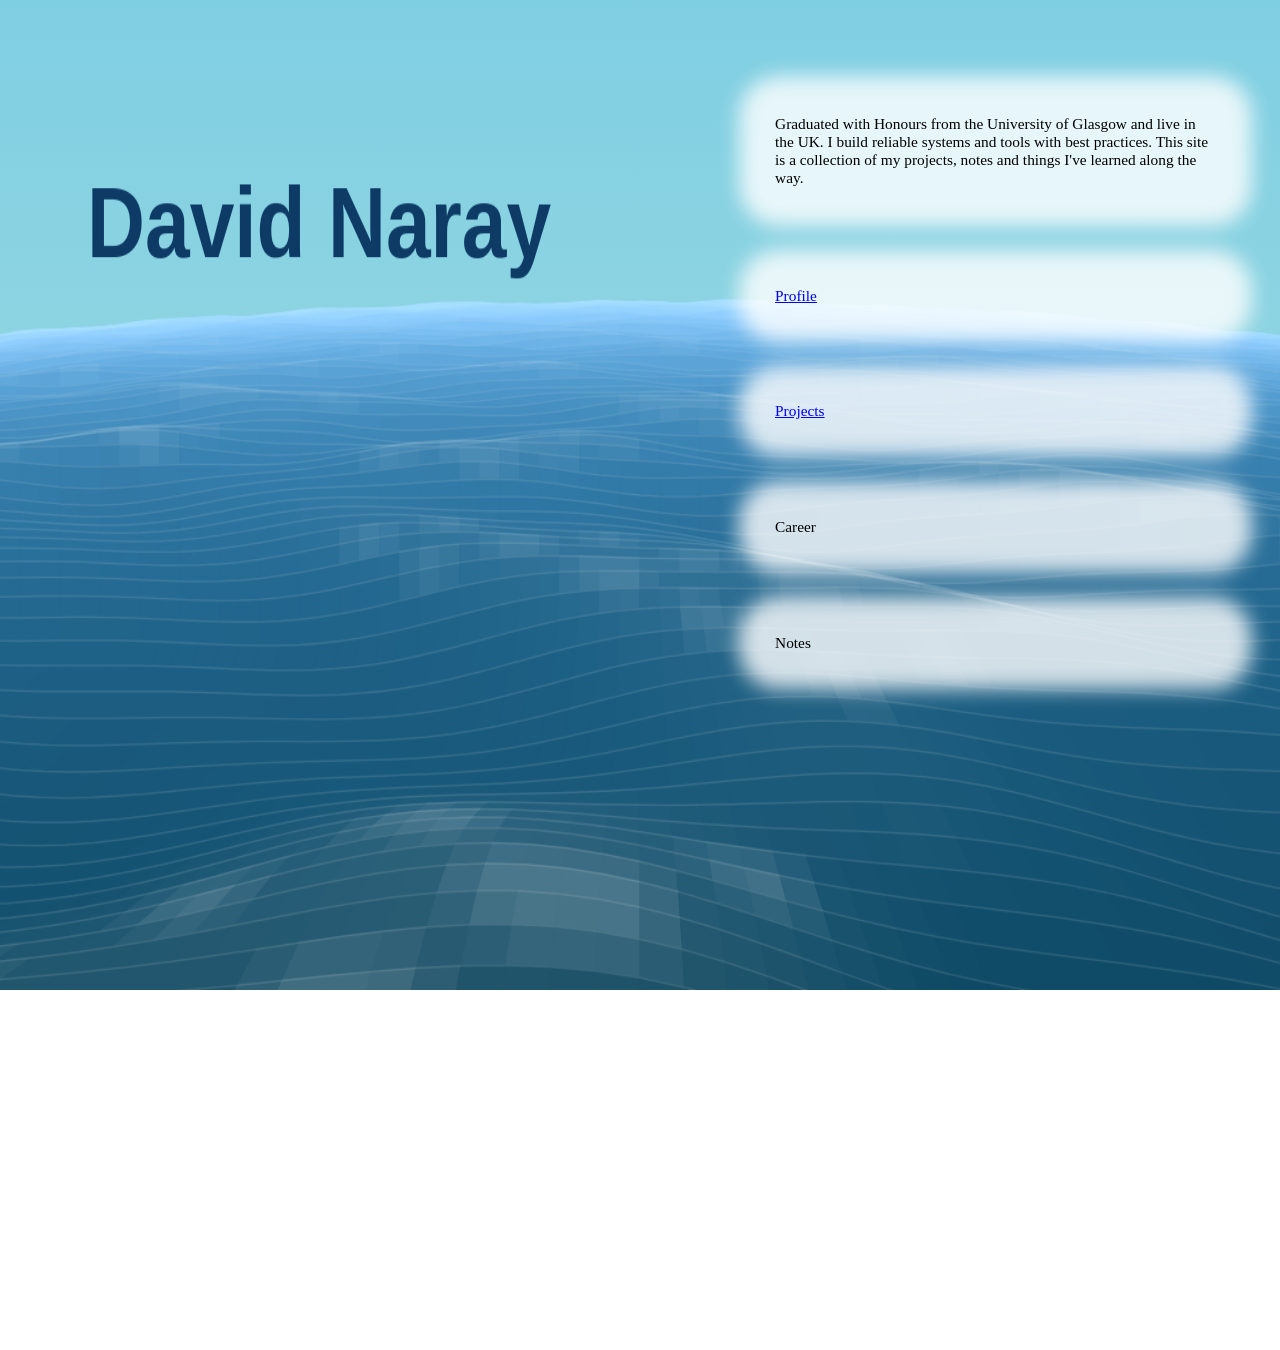
==== index.html @ d2452ba3 "first commit, initially made with docker and had a different structure so all the links will be brok" ====
<!DOCTYPE html>
<html lang="en">
<head>
    <meta charset="UTF-8">
    <meta name="viewport" content="width=device-width, initial-scale=1.0">
    <link rel="stylesheet" href="stylesheet.css">
    <!-- <script type="text/javascript" src="HomeJs.js" defer></script> -->
    <title>David Naray</title>
</head>
<body>
    <div class="scene">
        <div class="sky"></div>
        <canvas class="waves"></canvas>
    </div>

    <div class="content">
        <div class="card">
            <div style="overflow:auto;height:100%;width:100%;overflow-x: hidden;display:flex;align-items: center;">
                Graduated with Honours from the University of Glasgow and live in the UK. I build 
                reliable systems and tools with best practices. This site is a collection of my projects, 
                notes and things I've learned along the way.
            </div>

        </div>

        <a class="card" href="/Profile.html">
            Profile
        </a>

        <a class="card" href="/Projects.html">
            Projects
        </a>

        <div class="card">
            Career
        </div>

        <div class="card">
            Notes
        </div>
    </div>

    <script src="HomeJs.js"></script>
</body>
</html>
---- stylesheet.css ----
:root {
  --horizon: 30%;
  --blur-size: 4%;
  
  --ocean-width: 200%;
  --ocean-height: 100%;

  --drop: 70px;
  --pad: 200px;

  --name-size: 0px; 
  --name-gap: 1.5;

  --content-top:0px;
}

body { 
  margin: 0; 
  height: 150vh;
  width:100vw;
  overflow-x: hidden;
}

.scene {
  position: fixed;
  inset: -10%;

  /*
    Give ourselves some extra pixels because
    the transformation will move the edges.
  */
  width: 120%;
  height: 120%;

  overflow: hidden;

  z-index: 0;
}

.content {
  position: fixed;                    /* was fixed */
  /* width:100%; */
  right:0;
  width:var(--content-w, 100%);
  z-index: 10;
  box-sizing: border-box;
  /* margin-top: calc(var(--horizon-y, 30vh) + var(--name-size) * var(--name-gap) );    stacked: starts under the name */
  top: var(--content-top, 30vh);
  height: calc( calc(100vh - var(--content-top, 30vh)) *0.85);
  /* min-height: calc(100vh - var(--horizon-y, 30vh) - var(--name-size) * var(--name-gap) ); */
  padding: 2rem 1rem 4rem;
  /* outline: 2px solid red; */
  font-size: max(1.2vw,1.5vh);

  display: grid;
  grid-template-columns: 1fr;
  /* grid-template-rows: 1.5fr repeat(4, 1fr);*/
  grid-template-rows: minmax(0, 1.5fr) repeat(4, minmax(0, 1fr)); 
  /* align-content: stretch; */
  /* gap: 2rem; */

  overflow-y: auto;
}

/* --------------------
   SKY
-------------------- */

.sky {
  position: absolute;
  inset: 0;

  /* background: linear-gradient(
    180deg,
    #7bcde3 0%,
    rgb(169, 223, 224) 50%,
    #c5dfc9 100%
  ); */
  background: linear-gradient(180deg, #7bcde3 0%, #a9dfe0 100%);
}


/* your existing .ocean stays as it is, sitting behind */

.waves {
  position: absolute;
  left: 0;
  top: calc( var(--horizon) - var(--pad) );
  width: 100%;
  /* height: calc(100% - var(--horizon) );*/
  height: calc(100% - var(--horizon) + var(--pad));
  pointer-events: none;

}


.card {
  position: relative;
  isolation: isolate;          /* keeps the ::before behind the text, but above the water */
  /* max-width: 720px; */
  /* margin: 0 auto 4rem; */
  padding: 3rem;             /* extra padding so the text sits in the solid part */
  padding-top: 2rem;
  padding-bottom: 2rem;
  /* color: #0d3b66; */
  box-sizing: border-box;
  width: min(700px, 100%);
  /* margin: 0 auto 2rem;          always centred in whatever column it's in */
  /* container-type: size; */
  /* font-size: 4cqh; */
  display:flex;
  align-items: center;
  margin-inline: auto;
}

html.side .content {
  margin-top: 0;
  min-height: 85vh;
  width: var(--content-w);
  margin-left: auto;
  padding-top: 4rem;
}

.card::before {
  content: "";
  position: absolute;
  inset: 12px;                 /* how far the solid white sits in from the box edge */
  z-index: -1;
  background: rgba(255, 255, 255, 0.8);
  border-radius: 40px;
  filter: blur(10px);          /* this is the fade around the edges */
}
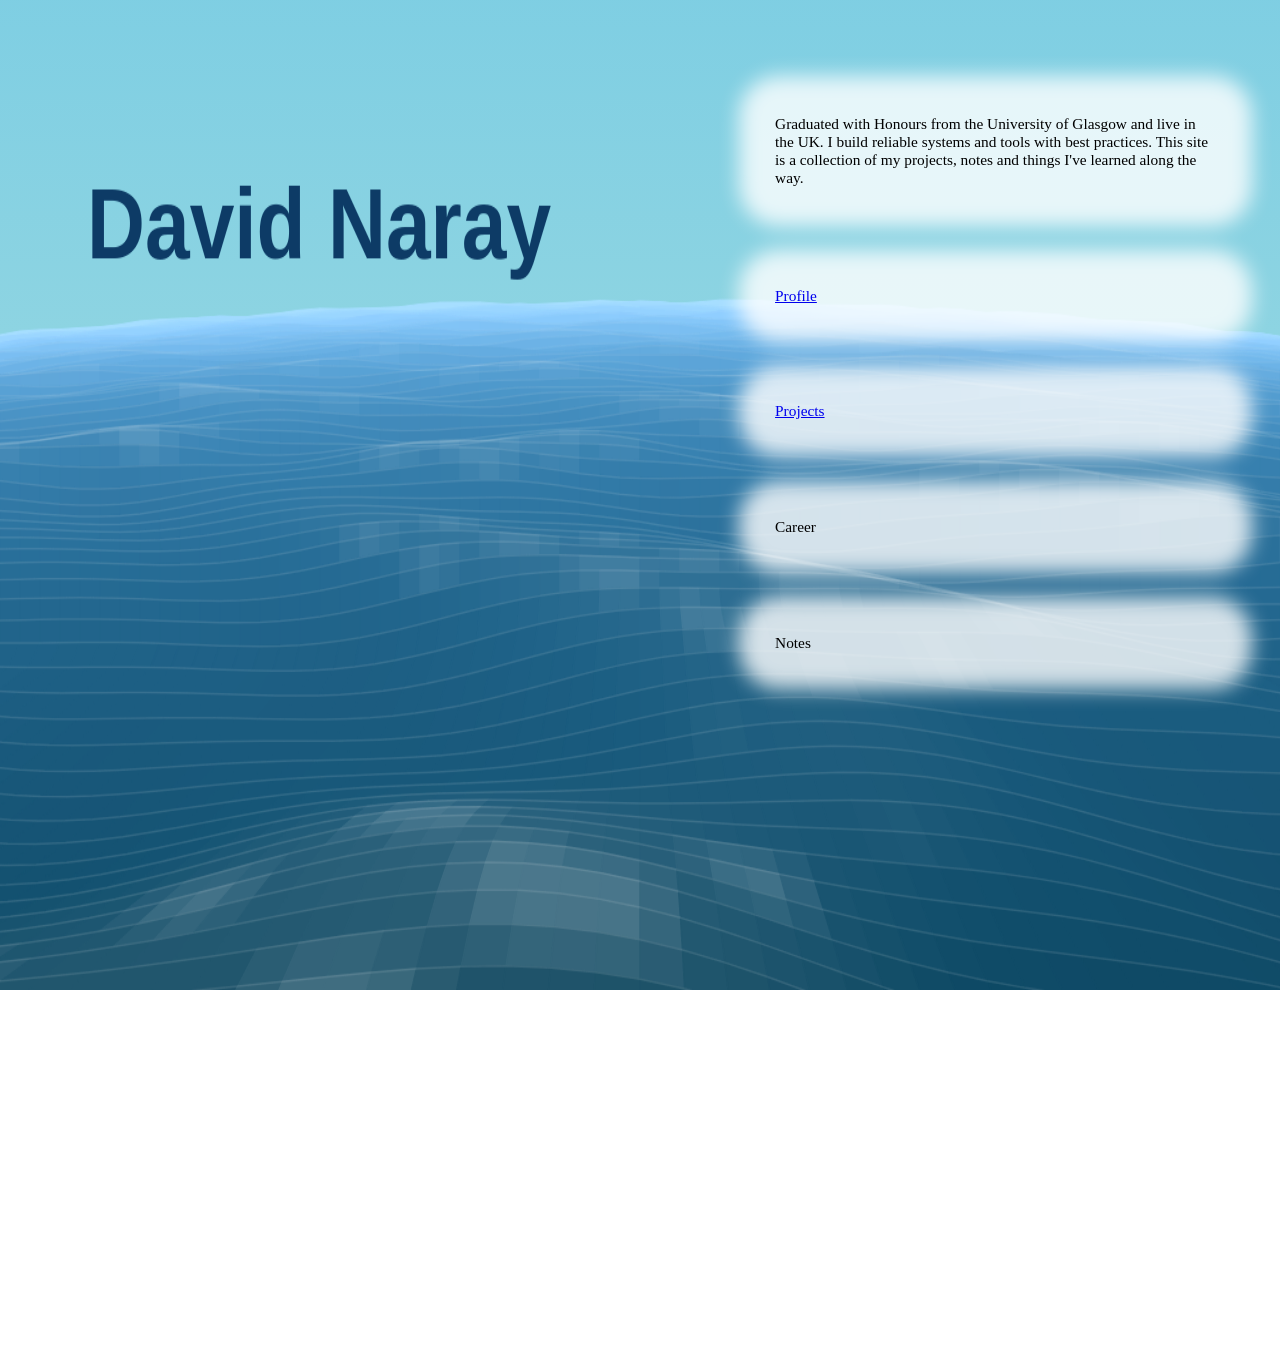
==== commit 2322ced8: "some link fixes" ====
--- a/index.html
+++ b/index.html
@@ -23,11 +23,11 @@
 
         </div>
 
-        <a class="card" href="/Profile.html">
+        <a class="card" href="/Profile/Profile.html">
             Profile
         </a>
 
-        <a class="card" href="/Projects.html">
+        <a class="card" href="/Projects/Projects.html">
             Projects
         </a>
 
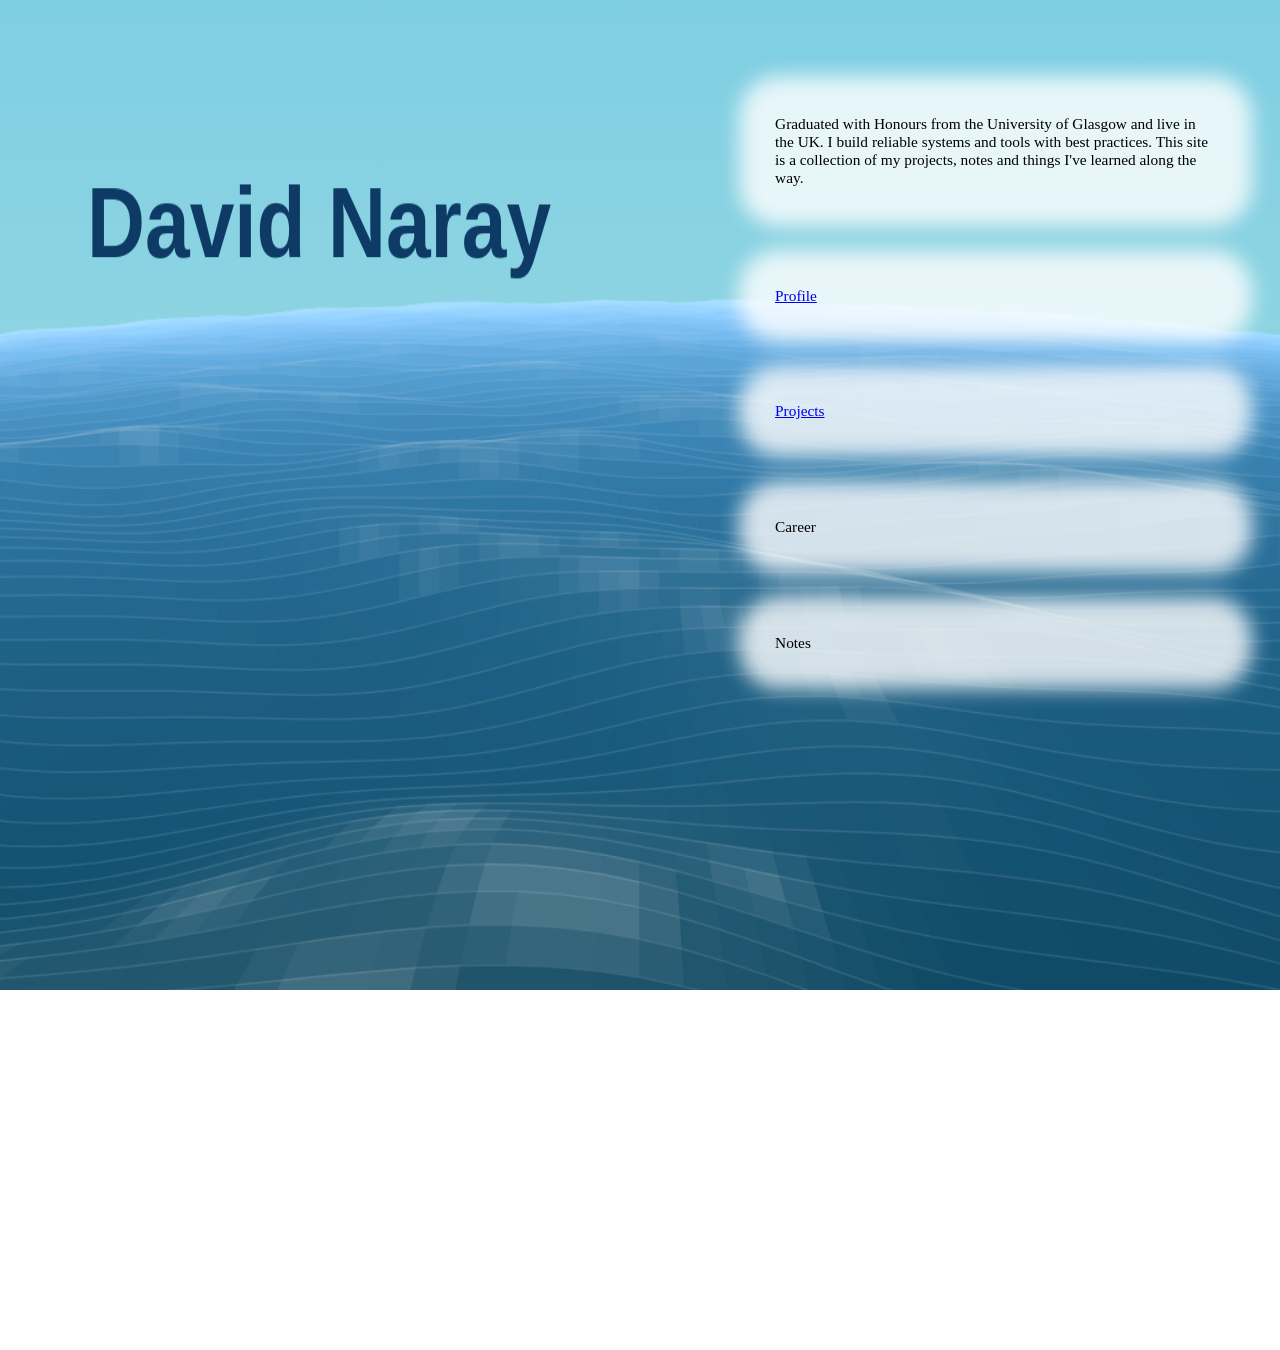
==== commit f189d745: "fixing index" ====
--- a/index.html
+++ b/index.html
@@ -15,7 +15,8 @@
 
     <div class="content">
         <div class="card">
-            <div style="overflow:auto;height:100%;width:100%;overflow-x: hidden;display:flex;align-items: center;">
+            <div class="cardContent" 
+            style="overflow:auto;height:100%;width:100%;overflow-x: hidden;display:flex;align-items: center;">
                 Graduated with Honours from the University of Glasgow and live in the UK. I build 
                 reliable systems and tools with best practices. This site is a collection of my projects, 
                 notes and things I've learned along the way.
--- a/stylesheet.css
+++ b/stylesheet.css
@@ -99,9 +99,11 @@
   isolation: isolate;          /* keeps the ::before behind the text, but above the water */
   /* max-width: 720px; */
   /* margin: 0 auto 4rem; */
-  padding: 3rem;             /* extra padding so the text sits in the solid part */
-  padding-top: 2rem;
-  padding-bottom: 2rem;
+  /* padding: 3rem;             extra padding so the text sits in the solid part
+   */
+  padding: 2rem 3rem;
+  /* padding-top: 2rem;
+  padding-bottom: 2rem; */
   /* color: #0d3b66; */
   box-sizing: border-box;
   width: min(700px, 100%);
@@ -110,8 +112,23 @@
   /* font-size: 4cqh; */
   display:flex;
   align-items: center;
-  margin-inline: auto;
+  /* margin-inline: auto; */
+  height: auto;
+  min-height: fit-content;
 }
+
+.cardContent{
+  width: 100%;
+  height: auto;
+
+  /* Remove scrolling */
+  overflow: visible;
+
+  /* Keep the text centred vertically */
+  display: flex;
+  align-items: center;
+}
+
 
 html.side .content {
   margin-top: 0;
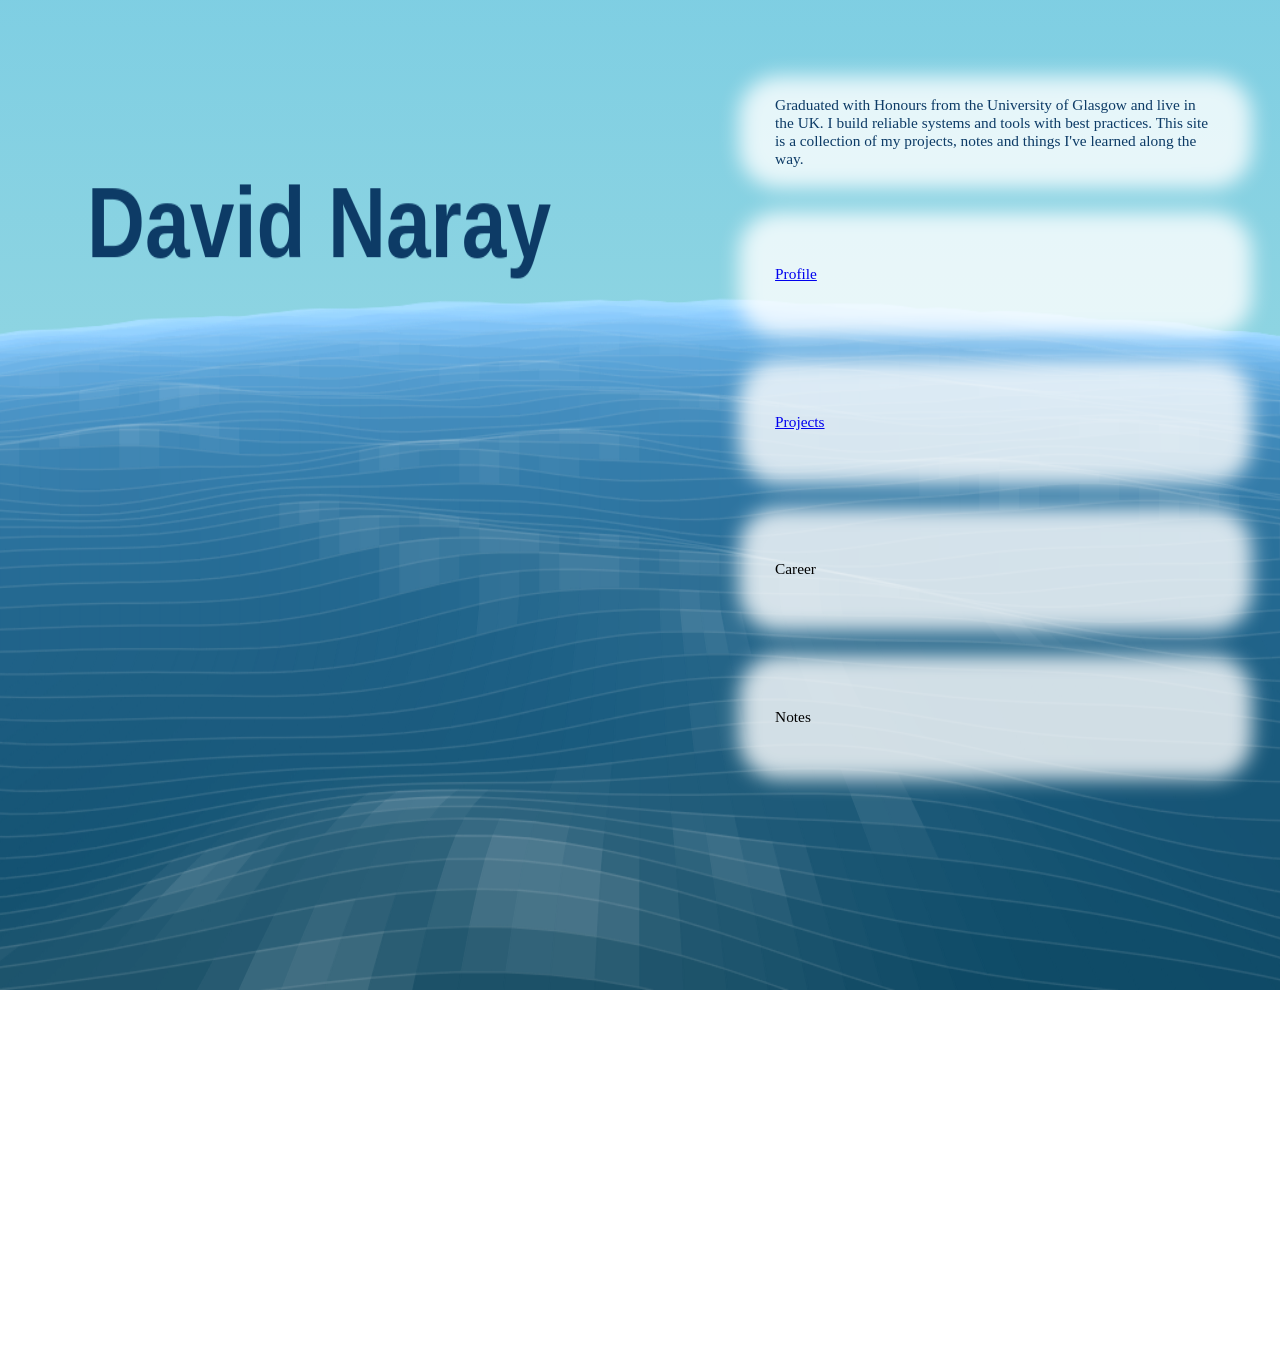
==== commit f6564703: "text colour" ====
--- a/index.html
+++ b/index.html
@@ -15,8 +15,7 @@
 
     <div class="content">
         <div class="card">
-            <div class="cardContent" 
-            style="overflow:auto;height:100%;width:100%;overflow-x: hidden;display:flex;align-items: center;">
+            <div class="cardContent" >
                 Graduated with Honours from the University of Glasgow and live in the UK. I build 
                 reliable systems and tools with best practices. This site is a collection of my projects, 
                 notes and things I've learned along the way.
--- a/stylesheet.css
+++ b/stylesheet.css
@@ -38,26 +38,24 @@
 }
 
 .content {
-  position: fixed;                    /* was fixed */
-  /* width:100%; */
+  position: fixed;
   right:0;
   width:var(--content-w, 100%);
   z-index: 10;
   box-sizing: border-box;
-  /* margin-top: calc(var(--horizon-y, 30vh) + var(--name-size) * var(--name-gap) );    stacked: starts under the name */
+  
   top: var(--content-top, 30vh);
-  height: calc( calc(100vh - var(--content-top, 30vh)) *0.85);
-  /* min-height: calc(100vh - var(--horizon-y, 30vh) - var(--name-size) * var(--name-gap) ); */
+  height: calc( calc(100vh - var(--content-top, 30vh)) *0.95);
+
   padding: 2rem 1rem 4rem;
-  /* outline: 2px solid red; */
   font-size: max(1.2vw,1.5vh);
 
   display: grid;
   grid-template-columns: 1fr;
-  /* grid-template-rows: 1.5fr repeat(4, 1fr);*/
-  grid-template-rows: minmax(0, 1.5fr) repeat(4, minmax(0, 1fr)); 
-  /* align-content: stretch; */
-  /* gap: 2rem; */
+
+  /* grid-template-rows: minmax(0, 1.5fr) repeat(4, minmax(0, 1fr));  */
+  grid-template-rows: max-content repeat(4, minmax(0, 1fr));
+
 
   overflow-y: auto;
 }
@@ -123,7 +121,7 @@
 
   /* Remove scrolling */
   overflow: visible;
-
+  color: #0d3b66;
   /* Keep the text centred vertically */
   display: flex;
   align-items: center;
